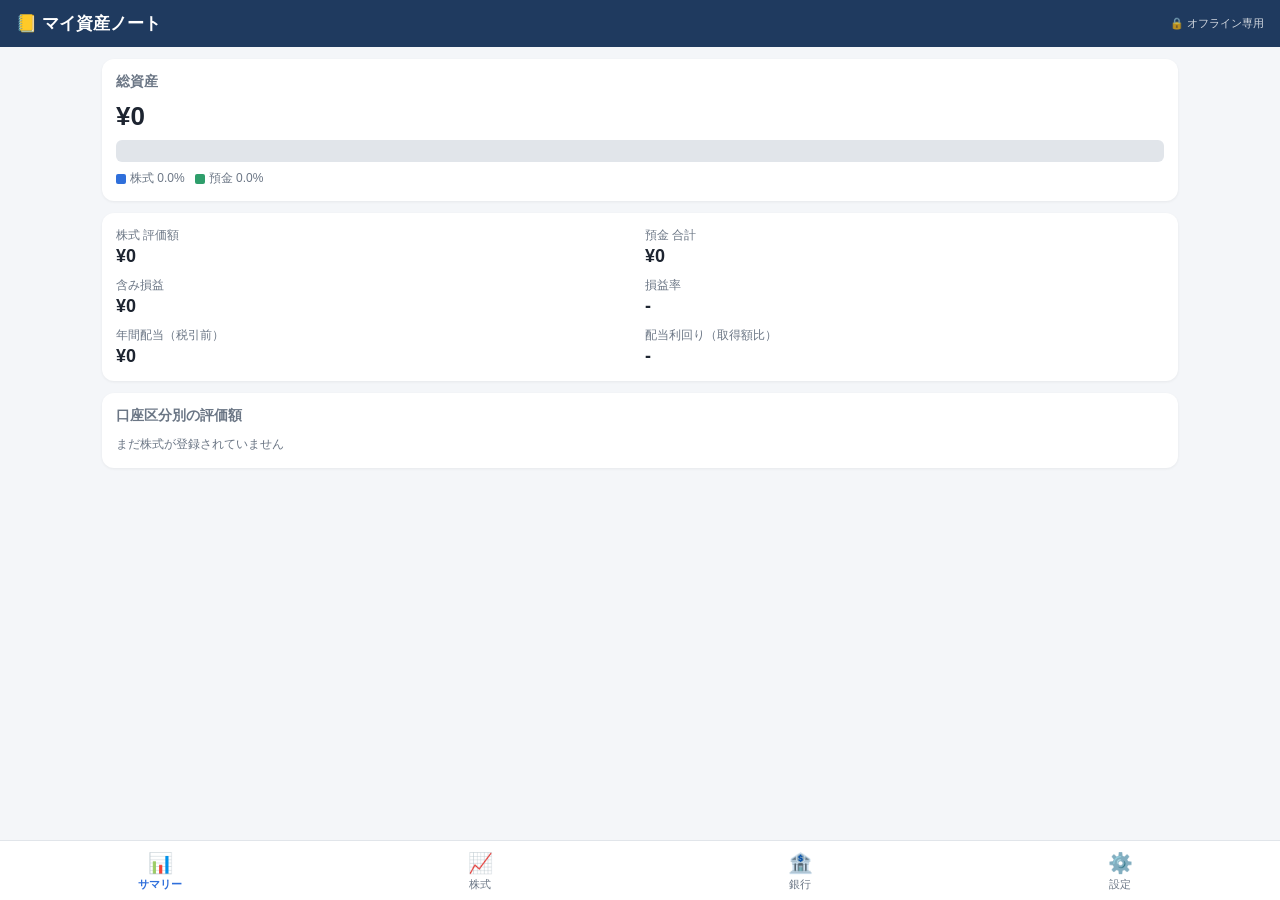
==== asset-manager/index.html @ 44a79bd6 "Add offline stock and bank balance manager (single HTML, no network) Co-Authored-By: Claude Opus 5.5" ====
<!DOCTYPE html>
<html lang="ja">
<head>
<meta charset="UTF-8">
<meta name="viewport" content="width=device-width, initial-scale=1, viewport-fit=cover">
<!-- 外部通信を完全に禁止（画像・スクリプト・通信すべて外部不可） -->
<meta http-equiv="Content-Security-Policy" content="default-src 'none'; script-src 'unsafe-inline'; style-src 'unsafe-inline'; img-src data: blob:; connect-src 'none'; form-action 'none'; base-uri 'none'">
<meta name="referrer" content="no-referrer">
<meta name="theme-color" content="#1f3a5f">
<meta name="apple-mobile-web-app-capable" content="yes">
<title>マイ資産ノート</title>
<style>
  :root {
    --bg: #f4f6f9; --card: #fff; --text: #1d2430; --sub: #6b7685; --line: #e1e5ea;
    --main: #1f3a5f; --accent: #2f6fdb; --plus: #c62828; --minus: #1565c0;
  }
  @media (prefers-color-scheme: dark) {
    :root { --bg:#12161c; --card:#1b2129; --text:#e6e9ee; --sub:#9aa4b2; --line:#2c343f; --main:#0f1f33; --accent:#5b93f0; --plus:#ef6b6b; --minus:#6aa5f5; }
  }
  * { box-sizing: border-box; }
  body { margin:0; font-family: -apple-system, "Hiragino Sans", "Noto Sans JP", sans-serif; background:var(--bg); color:var(--text); font-size:15px; padding-bottom: calc(70px + env(safe-area-inset-bottom)); }
  header { background:var(--main); color:#fff; padding: calc(12px + env(safe-area-inset-top)) 16px 12px; position:sticky; top:0; z-index:10; display:flex; align-items:center; justify-content:space-between; }
  header h1 { font-size:17px; margin:0; }
  header .lock { font-size:11px; opacity:.8; }
  main { padding: 12px; max-width: 1100px; margin: 0 auto; }
  nav { position:fixed; bottom:0; left:0; right:0; display:flex; background:var(--card); border-top:1px solid var(--line); padding-bottom: env(safe-area-inset-bottom); z-index:10; }
  nav button { flex:1; border:none; background:none; padding:10px 0 8px; color:var(--sub); font-size:11px; }
  nav button .ic { display:block; font-size:20px; margin-bottom:2px; }
  nav button.active { color:var(--accent); font-weight:bold; }
  .card { background:var(--card); border-radius:12px; padding:14px; margin-bottom:12px; box-shadow:0 1px 3px rgba(0,0,0,.06); }
  .card h2 { font-size:14px; margin:0 0 10px; color:var(--sub); font-weight:600; }
  .big { font-size:26px; font-weight:bold; }
  .grid2 { display:grid; grid-template-columns: 1fr 1fr; gap:10px; }
  .kpi .lbl { font-size:12px; color:var(--sub); }
  .kpi .val { font-size:18px; font-weight:bold; margin-top:2px; }
  .plus { color:var(--plus); } .minus { color:var(--minus); }
  .toolbar { display:flex; gap:8px; margin-bottom:10px; flex-wrap:wrap; }
  .toolbar input[type=search] { flex:1; min-width:140px; }
  button.btn { background:var(--accent); color:#fff; border:none; border-radius:8px; padding:10px 14px; font-size:14px; font-weight:600; }
  button.btn.sub { background:var(--card); color:var(--text); border:1px solid var(--line); }
  button.btn.danger { background:#d33; }
  input, select, textarea { font-size:16px; padding:9px 10px; border:1px solid var(--line); border-radius:8px; background:var(--card); color:var(--text); width:100%; font-family:inherit; }
  textarea { min-height:70px; }
  .tablewrap { overflow-x:auto; -webkit-overflow-scrolling:touch; background:var(--card); border-radius:12px; box-shadow:0 1px 3px rgba(0,0,0,.06); }
  table { border-collapse:collapse; width:100%; white-space:nowrap; font-size:13px; }
  th, td { padding:9px 10px; border-bottom:1px solid var(--line); text-align:right; }
  th { background:var(--bg); color:var(--sub); font-weight:600; position:sticky; top:0; cursor:pointer; user-select:none; }
  th.l, td.l { text-align:left; }
  td.sticky, th.sticky { position:sticky; left:0; background:var(--card); z-index:1; }
  th.sticky { background:var(--bg); z-index:2; }
  tr.row:active td { background: rgba(47,111,219,.08); }
  tfoot td { font-weight:bold; background:var(--bg); }
  .memo { max-width:180px; overflow:hidden; text-overflow:ellipsis; color:var(--sub); }
  .empty { text-align:center; color:var(--sub); padding:30px 10px; }
  .bar { display:flex; height:22px; border-radius:6px; overflow:hidden; margin:8px 0; background:var(--line); }
  .bar div { height:100%; }
  .legend { display:flex; flex-wrap:wrap; gap:10px; font-size:12px; color:var(--sub); }
  .legend i { display:inline-block; width:10px; height:10px; border-radius:2px; margin-right:4px; vertical-align:middle; }
  /* モーダル */
  .modal { position:fixed; inset:0; background:rgba(0,0,0,.45); display:none; align-items:flex-end; justify-content:center; z-index:50; }
  .modal.open { display:flex; }
  .sheet { background:var(--card); width:100%; max-width:560px; max-height:92vh; overflow-y:auto; border-radius:16px 16px 0 0; padding:16px 16px calc(16px + env(safe-area-inset-bottom)); }
  .sheet h3 { margin:0 0 12px; font-size:17px; }
  .field { margin-bottom:10px; }
  .field label { display:block; font-size:12px; color:var(--sub); margin-bottom:4px; }
  .row2 { display:grid; grid-template-columns:1fr 1fr; gap:10px; }
  .actions { display:flex; gap:8px; margin-top:14px; }
  .actions .btn { flex:1; }
  .preview { font-size:13px; color:var(--sub); background:var(--bg); border-radius:8px; padding:8px 10px; margin-top:4px; }
  .note { font-size:12px; color:var(--sub); line-height:1.6; }
  .toast { position:fixed; left:50%; bottom:90px; transform:translateX(-50%); background:#333; color:#fff; padding:10px 16px; border-radius:20px; font-size:13px; opacity:0; transition:opacity .3s; pointer-events:none; z-index:60; }
  .toast.show { opacity:.92; }
  .hidden { display:none !important; }
</style>
</head>
<body>
<header>
  <h1>📒 マイ資産ノート</h1>
  <span class="lock">🔒 オフライン専用</span>
</header>

<main>
  <!-- サマリー -->
  <section id="tab-summary">
    <div class="card">
      <h2>総資産</h2>
      <div class="big" id="s-total">¥0</div>
      <div class="bar" id="s-bar"></div>
      <div class="legend" id="s-legend"></div>
    </div>
    <div class="card grid2">
      <div class="kpi"><div class="lbl">株式 評価額</div><div class="val" id="s-stock">-</div></div>
      <div class="kpi"><div class="lbl">預金 合計</div><div class="val" id="s-bank">-</div></div>
      <div class="kpi"><div class="lbl">含み損益</div><div class="val" id="s-pl">-</div></div>
      <div class="kpi"><div class="lbl">損益率</div><div class="val" id="s-plr">-</div></div>
      <div class="kpi"><div class="lbl">年間配当（税引前）</div><div class="val" id="s-div">-</div></div>
      <div class="kpi"><div class="lbl">配当利回り（取得額比）</div><div class="val" id="s-yoc">-</div></div>
    </div>
    <div class="card">
      <h2>口座区分別の評価額</h2>
      <div id="s-byacct"></div>
    </div>
    <p class="note" id="s-updated"></p>
  </section>

  <!-- 株式 -->
  <section id="tab-stocks" class="hidden">
    <div class="toolbar">
      <input type="search" id="stock-q" placeholder="銘柄・コード・メモで検索">
      <button class="btn" data-action="add-stock">＋ 追加</button>
    </div>
    <div class="tablewrap">
      <table>
        <thead><tr id="stock-head"></tr></thead>
        <tbody id="stock-body"></tbody>
        <tfoot id="stock-foot"></tfoot>
      </table>
    </div>
    <p class="note">行をタップすると編集できます。見出しをタップすると並べ替えできます。表は横にスクロールできます。</p>
  </section>

  <!-- 銀行 -->
  <section id="tab-banks" class="hidden">
    <div class="toolbar">
      <input type="search" id="bank-q" placeholder="銀行名・メモで検索">
      <button class="btn" data-action="add-bank">＋ 追加</button>
    </div>
    <div class="tablewrap">
      <table>
        <thead><tr id="bank-head"></tr></thead>
        <tbody id="bank-body"></tbody>
        <tfoot id="bank-foot"></tfoot>
      </table>
    </div>
    <p class="note">行をタップすると編集できます。</p>
  </section>

  <!-- 設定 -->
  <section id="tab-settings" class="hidden">
    <div class="card">
      <h2>バックアップ</h2>
      <p class="note">データはこの端末のブラウザ内にだけ保存されています。ブラウザのデータ削除や機種変更で消えるため、定期的にバックアップファイルを保存してください。</p>
      <div class="toolbar">
        <button class="btn" data-action="export-json">バックアップを保存</button>
        <button class="btn sub" data-action="import-json">バックアップから復元</button>
      </div>
      <input type="file" id="import-file" accept=".json,application/json" class="hidden">
    </div>
    <div class="card">
      <h2>エクセル用に書き出し（CSV）</h2>
      <div class="toolbar">
        <button class="btn sub" data-action="export-csv-stocks">株式をCSV保存</button>
        <button class="btn sub" data-action="export-csv-banks">銀行をCSV保存</button>
      </div>
    </div>
    <div class="card">
      <h2>安全性について</h2>
      <p class="note">
        ・このアプリはHTMLファイル1つで動き、外部サーバーへの通信は一切行いません。<br>
        ・ページ内のセキュリティ設定（CSP）で、外部への通信・外部ファイルの読み込みをブラウザ側で禁止しています。<br>
        ・入力データはこの端末のブラウザ（localStorage）にのみ保存されます。<br>
        ・株価は自動取得しません（通信が必要になるため）。手入力で更新してください。
      </p>
    </div>
    <div class="card">
      <h2>データの全削除</h2>
      <button class="btn danger" data-action="wipe">すべてのデータを削除</button>
    </div>
  </section>
</main>

<nav>
  <button data-tab="summary" class="active"><span class="ic">📊</span>サマリー</button>
  <button data-tab="stocks"><span class="ic">📈</span>株式</button>
  <button data-tab="banks"><span class="ic">🏦</span>銀行</button>
  <button data-tab="settings"><span class="ic">⚙️</span>設定</button>
</nav>

<!-- 株式 入力 -->
<div class="modal" id="stock-modal">
  <div class="sheet">
    <h3 id="stock-title">銘柄を追加</h3>
    <div class="row2">
      <div class="field"><label>証券コード</label><input id="f-code" inputmode="text" placeholder="7203"></div>
      <div class="field"><label>口座区分</label>
        <select id="f-acct">
          <option>特定</option><option>一般</option><option>NISA成長</option><option>NISAつみたて</option><option>旧NISA</option><option>iDeCo</option><option>その他</option>
        </select>
      </div>
    </div>
    <div class="field"><label>銘柄名 *</label><input id="f-name" placeholder="例：トヨタ自動車"></div>
    <div class="row2">
      <div class="field"><label>保有数（株）</label><input id="f-shares" type="number" inputmode="decimal" step="any" min="0"></div>
      <div class="field"><label>取得単価（円）</label><input id="f-cost" type="number" inputmode="decimal" step="any" min="0"></div>
    </div>
    <div class="row2">
      <div class="field"><label>現在の株価（円）</label><input id="f-price" type="number" inputmode="decimal" step="any" min="0"></div>
      <div class="field"><label>1株あたり年間配当（円）</label><input id="f-dps" type="number" inputmode="decimal" step="any" min="0"></div>
    </div>
    <div class="row2">
      <div class="field"><label>証券会社</label><input id="f-broker" placeholder="例：〇〇証券"></div>
      <div class="field"><label>配当月</label><input id="f-divmonth" placeholder="例：3月・9月"></div>
    </div>
    <div class="field"><label>メモ</label><textarea id="f-memo" placeholder="購入理由、優待内容など"></textarea></div>
    <div class="preview" id="stock-preview"></div>
    <div class="actions">
      <button class="btn danger hidden" id="stock-del">削除</button>
      <button class="btn sub" data-action="close-modal">キャンセル</button>
      <button class="btn" id="stock-save">保存</button>
    </div>
  </div>
</div>

<!-- 銀行 入力 -->
<div class="modal" id="bank-modal">
  <div class="sheet">
    <h3 id="bank-title">口座を追加</h3>
    <div class="field"><label>銀行名 *</label><input id="b-name" placeholder="例：〇〇銀行"></div>
    <div class="row2">
      <div class="field"><label>支店名</label><input id="b-branch"></div>
      <div class="field"><label>種別</label>
        <select id="b-type"><option>普通</option><option>定期</option><option>当座</option><option>貯蓄</option><option>外貨</option><option>その他</option></select>
      </div>
    </div>
    <div class="row2">
      <div class="field"><label>残高（円）</label><input id="b-balance" type="number" inputmode="decimal" step="any"></div>
      <div class="field"><label>確認日</label><input id="b-date" type="date"></div>
    </div>
    <div class="field"><label>用途</label><input id="b-purpose" placeholder="例：生活費、給与受取"></div>
    <div class="field"><label>メモ</label><textarea id="b-memo"></textarea></div>
    <p class="note">※口座番号・暗証番号など、万一の際に悪用される情報の入力は避けることをおすすめします。</p>
    <div class="actions">
      <button class="btn danger hidden" id="bank-del">削除</button>
      <button class="btn sub" data-action="close-modal">キャンセル</button>
      <button class="btn" id="bank-save">保存</button>
    </div>
  </div>
</div>

<div class="toast" id="toast"></div>

<script>
(() => {
  'use strict';
  const KEY = 'my-asset-note-v1';
  const $ = (id) => document.getElementById(id);
  const esc = (s) => String(s ?? '').replace(/[&<>"']/g, c => ({'&':'&amp;','<':'&lt;','>':'&gt;','"':'&quot;',"'":'&#39;'}[c]));
  const num = (v) => { const n = parseFloat(v); return isFinite(n) ? n : 0; };
  const yen = (n) => '¥' + Math.round(n).toLocaleString('ja-JP');
  const signed = (n) => (n > 0 ? '+' : n < 0 ? '−' : '') + '¥' + Math.abs(Math.round(n)).toLocaleString('ja-JP');
  const pct = (n) => isFinite(n) ? (n > 0 ? '+' : '') + n.toFixed(2) + '%' : '-';
  const pctPlain = (n) => isFinite(n) ? n.toFixed(2) + '%' : '-';
  const cls = (n) => n > 0 ? 'plus' : n < 0 ? 'minus' : '';
  const uid = () => Date.now().toString(36) + Math.random().toString(36).slice(2, 8);
  const today = () => new Date().toISOString().slice(0, 10);

  // ---------- データ ----------
  let db = { stocks: [], banks: [], updatedAt: null };
  function load() {
    try { const raw = localStorage.getItem(KEY); if (raw) db = Object.assign({ stocks: [], banks: [] }, JSON.parse(raw)); }
    catch (e) { alert('データの読み込みに失敗しました'); }
  }
  function save() {
    db.updatedAt = new Date().toISOString();
    try { localStorage.setItem(KEY, JSON.stringify(db)); }
    catch (e) { alert('保存に失敗しました（ブラウザの保存領域を確認してください）'); }
    renderAll();
  }

  const calcStock = (s) => {
    const shares = num(s.shares), cost = num(s.cost), price = num(s.price), dps = num(s.dps);
    const costTotal = shares * cost, value = shares * (price || cost);
    const pl = price ? value - costTotal : 0;
    return { costTotal, value, pl, plr: costTotal && price ? pl / costTotal * 100 : NaN,
             divTotal: shares * dps, yieldNow: price ? dps / price * 100 : NaN, yoc: cost ? dps / cost * 100 : NaN };
  };

  // ---------- トースト ----------
  let tt;
  function toast(msg) { const t = $('toast'); t.textContent = msg; t.classList.add('show'); clearTimeout(tt); tt = setTimeout(() => t.classList.remove('show'), 1800); }

  // ---------- タブ ----------
  document.querySelectorAll('nav button').forEach(b => b.addEventListener('click', () => {
    document.querySelectorAll('nav button').forEach(x => x.classList.toggle('active', x === b));
    ['summary', 'stocks', 'banks', 'settings'].forEach(t => $('tab-' + t).classList.toggle('hidden', t !== b.dataset.tab));
    window.scrollTo(0, 0);
  }));

  // ---------- 株式テーブル ----------
  const stockCols = [
    { k: 'name', label: '銘柄', l: true, sticky: true, get: s => s.name, show: s => `${esc(s.name)}${s.code ? `<br><small style="color:var(--sub)">${esc(s.code)}</small>` : ''}` },
    { k: 'acct', label: '口座', l: true, get: s => s.acct || '', show: s => esc(s.acct || '') },
    { k: 'shares', label: '保有数', get: s => num(s.shares), show: s => num(s.shares).toLocaleString('ja-JP') },
    { k: 'cost', label: '取得単価', get: s => num(s.cost), show: s => s.cost !== '' && s.cost != null ? num(s.cost).toLocaleString('ja-JP') : '-' },
    { k: 'price', label: '株価', get: s => num(s.price), show: s => s.price ? num(s.price).toLocaleString('ja-JP') : '-' },
    { k: 'value', label: '評価額', get: s => calcStock(s).value, show: s => yen(calcStock(s).value) },
    { k: 'pl', label: '損益', get: s => calcStock(s).pl, show: s => { const c = calcStock(s); return `<span class="${cls(c.pl)}">${signed(c.pl)}</span>`; } },
    { k: 'plr', label: '損益率', get: s => calcStock(s).plr, show: s => { const c = calcStock(s); return `<span class="${cls(c.pl)}">${pct(c.plr)}</span>`; } },
    { k: 'dps', label: '1株配当', get: s => num(s.dps), show: s => s.dps ? num(s.dps).toLocaleString('ja-JP') : '-' },
    { k: 'div', label: '年間配当', get: s => calcStock(s).divTotal, show: s => yen(calcStock(s).divTotal) },
    { k: 'yield', label: '利回り', get: s => calcStock(s).yieldNow, show: s => pctPlain(calcStock(s).yieldNow) },
    { k: 'divmonth', label: '配当月', l: true, get: s => s.divmonth || '', show: s => esc(s.divmonth || '') },
    { k: 'broker', label: '証券会社', l: true, get: s => s.broker || '', show: s => esc(s.broker || '') },
    { k: 'memo', label: 'メモ', l: true, get: s => s.memo || '', show: s => `<div class="memo">${esc(s.memo || '')}</div>` },
  ];
  const bankCols = [
    { k: 'name', label: '銀行', l: true, sticky: true, get: b => b.name, show: b => `${esc(b.name)}${b.branch ? `<br><small style="color:var(--sub)">${esc(b.branch)}</small>` : ''}` },
    { k: 'type', label: '種別', l: true, get: b => b.type || '', show: b => esc(b.type || '') },
    { k: 'balance', label: '残高', get: b => num(b.balance), show: b => yen(num(b.balance)) },
    { k: 'date', label: '確認日', l: true, get: b => b.date || '', show: b => esc(b.date || '') },
    { k: 'purpose', label: '用途', l: true, get: b => b.purpose || '', show: b => esc(b.purpose || '') },
    { k: 'memo', label: 'メモ', l: true, get: b => b.memo || '', show: b => `<div class="memo">${esc(b.memo || '')}</div>` },
  ];
  const sortState = { stocks: { k: 'value', dir: -1 }, banks: { k: 'balance', dir: -1 } };

  function sortRows(rows, cols, st) {
    const col = cols.find(c => c.k === st.k); if (!col) return rows;
    return rows.slice().sort((a, b) => {
      let x = col.get(a), y = col.get(b);
      if (typeof x === 'number' && isNaN(x)) x = -Infinity;
      if (typeof y === 'number' && isNaN(y)) y = -Infinity;
      return (typeof x === 'string' ? x.localeCompare(y, 'ja') : x - y) * st.dir;
    });
  }
  function renderHead(elId, cols, st, kind) {
    $(elId).innerHTML = cols.map(c =>
      `<th class="${c.l ? 'l' : ''} ${c.sticky ? 'sticky' : ''}" data-sort="${kind}:${c.k}">${c.label}${st.k === c.k ? (st.dir > 0 ? ' ▲' : ' ▼') : ''}</th>`).join('');
  }
  document.addEventListener('click', (e) => {
    const th = e.target.closest('th[data-sort]'); if (!th) return;
    const [kind, k] = th.dataset.sort.split(':'); const st = sortState[kind];
    if (st.k === k) st.dir *= -1; else { st.k = k; st.dir = -1; }
    kind === 'stocks' ? renderStocks() : renderBanks();
  });

  function renderStocks() {
    const q = $('stock-q').value.trim().toLowerCase();
    const rows = sortRows(db.stocks.filter(s => !q || [s.name, s.code, s.memo, s.broker, s.acct].join(' ').toLowerCase().includes(q)), stockCols, sortState.stocks);
    renderHead('stock-head', stockCols, sortState.stocks, 'stocks');
    $('stock-body').innerHTML = rows.length ? rows.map(s =>
      `<tr class="row" data-id="${esc(s.id)}" data-kind="stock">${stockCols.map(c => `<td class="${c.l ? 'l' : ''} ${c.sticky ? 'sticky' : ''}">${c.show(s)}</td>`).join('')}</tr>`).join('')
      : `<tr><td colspan="${stockCols.length}" class="empty">${db.stocks.length ? '該当する銘柄がありません' : '「＋ 追加」から銘柄を登録しましょう'}</td></tr>`;
    if (rows.length) {
      const t = rows.reduce((a, s) => { const c = calcStock(s); a.v += c.value; a.c += c.costTotal; a.pl += c.pl; a.d += c.divTotal; return a; }, { v: 0, c: 0, pl: 0, d: 0 });
      $('stock-foot').innerHTML = `<tr>${stockCols.map(c => {
        const m = { name: '合計', value: yen(t.v), pl: `<span class="${cls(t.pl)}">${signed(t.pl)}</span>`, plr: `<span class="${cls(t.pl)}">${pct(t.c ? t.pl / t.c * 100 : NaN)}</span>`, div: yen(t.d) };
        return `<td class="${c.l ? 'l' : ''} ${c.sticky ? 'sticky' : ''}">${m[c.k] || ''}</td>`; }).join('')}</tr>`;
    } else $('stock-foot').innerHTML = '';
  }
  function renderBanks() {
    const q = $('bank-q').value.trim().toLowerCase();
    const rows = sortRows(db.banks.filter(b => !q || [b.name, b.branch, b.memo, b.purpose, b.type].join(' ').toLowerCase().includes(q)), bankCols, sortState.banks);
    renderHead('bank-head', bankCols, sortState.banks, 'banks');
    $('bank-body').innerHTML = rows.length ? rows.map(b =>
      `<tr class="row" data-id="${esc(b.id)}" data-kind="bank">${bankCols.map(c => `<td class="${c.l ? 'l' : ''} ${c.sticky ? 'sticky' : ''}">${c.show(b)}</td>`).join('')}</tr>`).join('')
      : `<tr><td colspan="${bankCols.length}" class="empty">${db.banks.length ? '該当する口座がありません' : '「＋ 追加」から口座を登録しましょう'}</td></tr>`;
    $('bank-foot').innerHTML = rows.length ? `<tr>${bankCols.map(c => `<td class="${c.l ? 'l' : ''} ${c.sticky ? 'sticky' : ''}">${c.k === 'name' ? '合計' : c.k === 'balance' ? yen(rows.reduce((a, b) => a + num(b.balance), 0)) : ''}</td>`).join('')}</tr>` : '';
  }

  function renderSummary() {
    let sv = 0, sc = 0, pl = 0, dv = 0; const byAcct = {};
    db.stocks.forEach(s => { const c = calcStock(s); sv += c.value; sc += c.costTotal; pl += c.pl; dv += c.divTotal; const a = s.acct || 'その他'; byAcct[a] = (byAcct[a] || 0) + c.value; });
    const bv = db.banks.reduce((a, b) => a + num(b.balance), 0);
    const total = sv + bv;
    $('s-total').textContent = yen(total);
    $('s-stock').textContent = yen(sv);
    $('s-bank').textContent = yen(bv);
    $('s-pl').innerHTML = `<span class="${cls(pl)}">${signed(pl)}</span>`;
    $('s-plr').innerHTML = `<span class="${cls(pl)}">${pct(sc ? pl / sc * 100 : NaN)}</span>`;
    $('s-div').textContent = yen(dv);
    $('s-yoc').textContent = pctPlain(sc ? dv / sc * 100 : NaN);
    const parts = [['株式', sv, '#2f6fdb'], ['預金', bv, '#2e9e6b']];
    $('s-bar').innerHTML = total > 0 ? parts.map(p => `<div style="width:${p[1] / total * 100}%;background:${p[2]}"></div>`).join('') : '';
    $('s-legend').innerHTML = parts.map(p => `<span><i style="background:${p[2]}"></i>${p[0]} ${total > 0 ? (p[1] / total * 100).toFixed(1) : '0.0'}%</span>`).join('');
    const ent = Object.entries(byAcct).sort((a, b) => b[1] - a[1]);
    $('s-byacct').innerHTML = ent.length ? ent.map(([k, v]) =>
      `<div style="display:flex;justify-content:space-between;padding:6px 0;border-bottom:1px solid var(--line)"><span>${esc(k)}</span><span>${yen(v)} <small style="color:var(--sub)">${sv ? (v / sv * 100).toFixed(1) : 0}%</small></span></div>`).join('')
      : '<div class="note">まだ株式が登録されていません</div>';
    $('s-updated').textContent = db.updatedAt ? '最終更新：' + new Date(db.updatedAt).toLocaleString('ja-JP') : '';
  }
  function renderAll() { renderSummary(); renderStocks(); renderBanks(); }
  $('stock-q').addEventListener('input', renderStocks);
  $('bank-q').addEventListener('input', renderBanks);

  // ---------- モーダル ----------
  let editing = null;
  const openModal = (id) => { $(id).classList.add('open'); document.body.style.overflow = 'hidden'; };
  const closeModals = () => { document.querySelectorAll('.modal').forEach(m => m.classList.remove('open')); document.body.style.overflow = ''; editing = null; };
  document.querySelectorAll('.modal').forEach(m => m.addEventListener('click', e => { if (e.target === m) closeModals(); }));

  const stockFields = { code: 'f-code', acct: 'f-acct', name: 'f-name', shares: 'f-shares', cost: 'f-cost', price: 'f-price', dps: 'f-dps', broker: 'f-broker', divmonth: 'f-divmonth', memo: 'f-memo' };
  const bankFields = { name: 'b-name', branch: 'b-branch', type: 'b-type', balance: 'b-balance', date: 'b-date', purpose: 'b-purpose', memo: 'b-memo' };

  function stockPreview() {
    const s = {}; for (const k in stockFields) s[k] = $(stockFields[k]).value;
    const c = calcStock(s);
    $('stock-preview').innerHTML = `評価額 ${yen(c.value)} ／ 損益 <span class="${cls(c.pl)}">${signed(c.pl)}（${pct(c.plr)}）</span><br>年間配当 ${yen(c.divTotal)} ／ 利回り ${pctPlain(c.yieldNow)}`;
  }
  ['f-shares', 'f-cost', 'f-price', 'f-dps'].forEach(id => $(id).addEventListener('input', stockPreview));

  function openStock(item) {
    editing = item ? item.id : null;
    $('stock-title').textContent = item ? '銘柄を編集' : '銘柄を追加';
    for (const k in stockFields) $(stockFields[k]).value = item ? (item[k] ?? '') : (k === 'acct' ? '特定' : '');
    $('stock-del').classList.toggle('hidden', !item);
    stockPreview(); openModal('stock-modal');
  }
  function openBank(item) {
    editing = item ? item.id : null;
    $('bank-title').textContent = item ? '口座を編集' : '口座を追加';
    for (const k in bankFields) $(bankFields[k]).value = item ? (item[k] ?? '') : (k === 'type' ? '普通' : k === 'date' ? today() : '');
    $('bank-del').classList.toggle('hidden', !item);
    openModal('bank-modal');
  }
  function upsert(list, fields, nameId) {
    const o = {}; for (const k in fields) o[k] = $(fields[k]).value.trim();
    if (!o.name) { alert('名前を入力してください'); $(nameId).focus(); return false; }
    if (editing) { const i = list.findIndex(x => x.id === editing); if (i >= 0) list[i] = Object.assign(list[i], o); }
    else list.push(Object.assign({ id: uid() }, o));
    return true;
  }
  $('stock-save').addEventListener('click', () => { if (upsert(db.stocks, stockFields, 'f-name')) { closeModals(); save(); toast('保存しました'); } });
  $('bank-save').addEventListener('click', () => { if (upsert(db.banks, bankFields, 'b-name')) { closeModals(); save(); toast('保存しました'); } });
  $('stock-del').addEventListener('click', () => { if (confirm('この銘柄を削除しますか？')) { db.stocks = db.stocks.filter(x => x.id !== editing); closeModals(); save(); toast('削除しました'); } });
  $('bank-del').addEventListener('click', () => { if (confirm('この口座を削除しますか？')) { db.banks = db.banks.filter(x => x.id !== editing); closeModals(); save(); toast('削除しました'); } });

  document.addEventListener('click', (e) => {
    const tr = e.target.closest('tr.row');
    if (tr) { const list = tr.dataset.kind === 'stock' ? db.stocks : db.banks; const it = list.find(x => x.id === tr.dataset.id); if (it) (tr.dataset.kind === 'stock' ? openStock : openBank)(it); return; }
    const a = e.target.closest('[data-action]'); if (!a) return;
    ({ 'add-stock': () => openStock(null), 'add-bank': () => openBank(null), 'close-modal': closeModals,
       'export-json': exportJson, 'import-json': () => $('import-file').click(),
       'export-csv-stocks': () => exportCsv('stocks'), 'export-csv-banks': () => exportCsv('banks'), 'wipe': wipe })[a.dataset.action]?.();
  });

  // ---------- 書き出し・読み込み（すべて端末内で完結） ----------
  function download(name, text, type) {
    const blob = new Blob([text], { type });
    const url = URL.createObjectURL(blob);
    const a = document.createElement('a'); a.href = url; a.download = name; document.body.appendChild(a); a.click(); a.remove();
    setTimeout(() => URL.revokeObjectURL(url), 1000);
  }
  const stamp = () => new Date().toISOString().slice(0, 16).replace(/[-:T]/g, '');
  function exportJson() { download(`asset-backup-${stamp()}.json`, JSON.stringify(db, null, 2), 'application/json'); toast('バックアップを書き出しました'); }
  function exportCsv(kind) {
    const csvCell = (v) => { const s = String(v ?? ''); return /[",\n]/.test(s) ? '"' + s.replace(/"/g, '""') + '"' : s; };
    let rows;
    if (kind === 'stocks') {
      rows = [['証券コード', '銘柄名', '口座区分', '保有数', '取得単価', '株価', '評価額', '損益', '損益率(%)', '1株配当', '年間配当', '利回り(%)', '配当月', '証券会社', 'メモ']];
      db.stocks.forEach(s => { const c = calcStock(s); rows.push([s.code, s.name, s.acct, s.shares, s.cost, s.price, Math.round(c.value), Math.round(c.pl), isFinite(c.plr) ? c.plr.toFixed(2) : '', s.dps, Math.round(c.divTotal), isFinite(c.yieldNow) ? c.yieldNow.toFixed(2) : '', s.divmonth, s.broker, s.memo]); });
    } else {
      rows = [['銀行名', '支店名', '種別', '残高', '確認日', '用途', 'メモ']];
      db.banks.forEach(b => rows.push([b.name, b.branch, b.type, b.balance, b.date, b.purpose, b.memo]));
    }
    // 先頭のBOMでエクセルの文字化けを防止
    download(`${kind === 'stocks' ? '株式' : '銀行'}-${stamp()}.csv`, '﻿' + rows.map(r => r.map(csvCell).join(',')).join('\r\n'), 'text/csv');
    toast('CSVを書き出しました');
  }
  $('import-file').addEventListener('change', (e) => {
    const f = e.target.files[0]; if (!f) return;
    const r = new FileReader();
    r.onload = () => {
      try {
        const d = JSON.parse(r.result);
        if (!Array.isArray(d.stocks) || !Array.isArray(d.banks)) throw new Error('形式が違います');
        if (!confirm(`株式 ${d.stocks.length}件・銀行 ${d.banks.length}件で、現在のデータを置き換えます。よろしいですか？`)) return;
        d.stocks.forEach(x => x.id = x.id || uid()); d.banks.forEach(x => x.id = x.id || uid());
        db = d; save(); toast('復元しました');
      } catch (err) { alert('読み込めませんでした：' + err.message); }
    };
    r.readAsText(f); e.target.value = '';
  });
  function wipe() {
    if (!confirm('すべてのデータを削除します。元に戻せません。よろしいですか？')) return;
    if (!confirm('本当に削除しますか？（バックアップは保存済みですか？）')) return;
    db = { stocks: [], banks: [], updatedAt: null }; localStorage.removeItem(KEY); renderAll(); toast('削除しました');
  }

  load(); renderAll();
})();
</script>
</body>
</html>
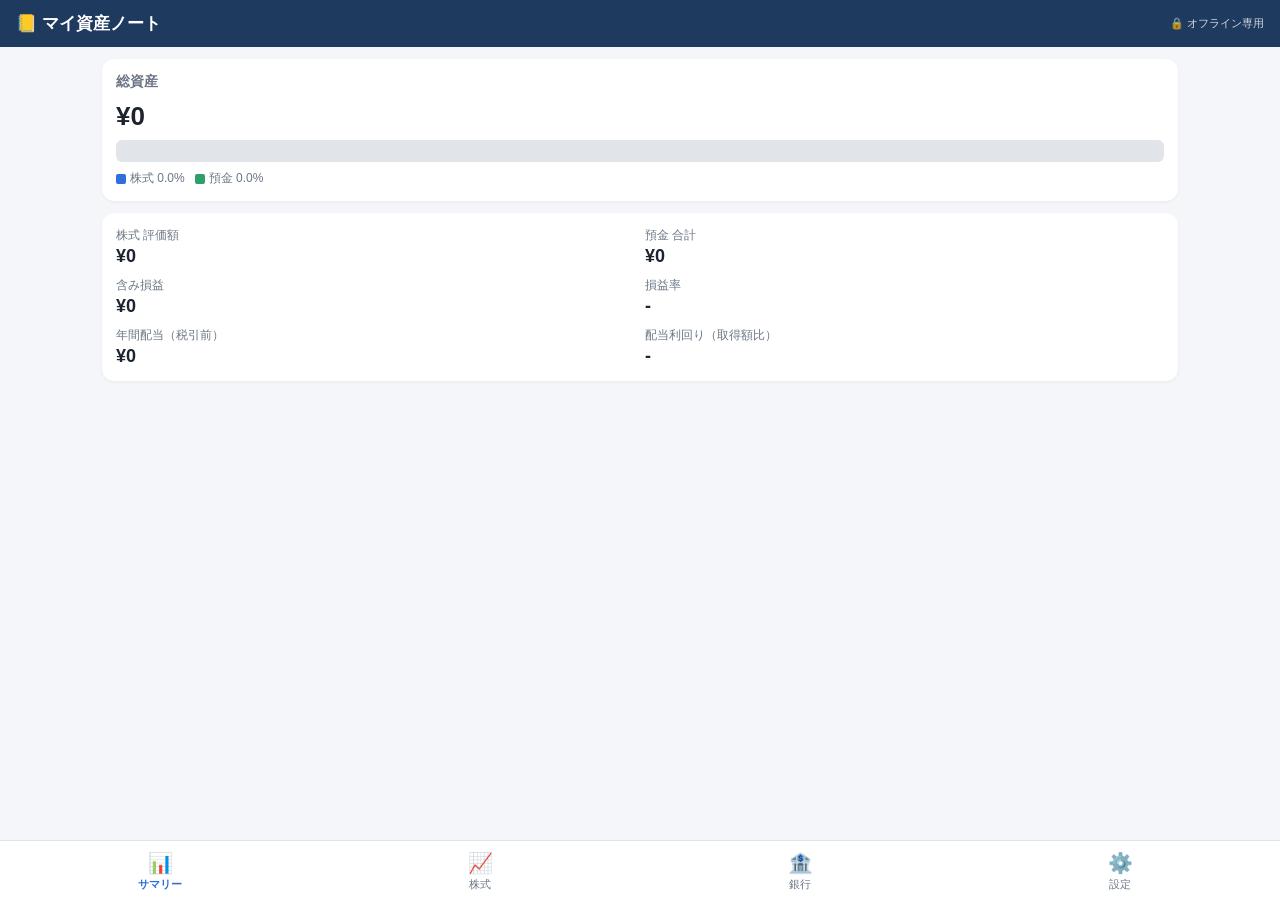
==== commit d0c518e4: "Remove securities code, account type and broker fields from stocks Co-Authored-By: Claude Opus 5.5 <" ====
--- a/asset-manager/index.html
+++ b/asset-manager/index.html
@@ -96,17 +96,13 @@
       <div class="kpi"><div class="lbl">年間配当（税引前）</div><div class="val" id="s-div">-</div></div>
       <div class="kpi"><div class="lbl">配当利回り（取得額比）</div><div class="val" id="s-yoc">-</div></div>
     </div>
-    <div class="card">
-      <h2>口座区分別の評価額</h2>
-      <div id="s-byacct"></div>
-    </div>
     <p class="note" id="s-updated"></p>
   </section>
 
   <!-- 株式 -->
   <section id="tab-stocks" class="hidden">
     <div class="toolbar">
-      <input type="search" id="stock-q" placeholder="銘柄・コード・メモで検索">
+      <input type="search" id="stock-q" placeholder="銘柄・メモで検索">
       <button class="btn" data-action="add-stock">＋ 追加</button>
     </div>
     <div class="tablewrap">
@@ -180,14 +176,6 @@
 <div class="modal" id="stock-modal">
   <div class="sheet">
     <h3 id="stock-title">銘柄を追加</h3>
-    <div class="row2">
-      <div class="field"><label>証券コード</label><input id="f-code" inputmode="text" placeholder="7203"></div>
-      <div class="field"><label>口座区分</label>
-        <select id="f-acct">
-          <option>特定</option><option>一般</option><option>NISA成長</option><option>NISAつみたて</option><option>旧NISA</option><option>iDeCo</option><option>その他</option>
-        </select>
-      </div>
-    </div>
     <div class="field"><label>銘柄名 *</label><input id="f-name" placeholder="例：トヨタ自動車"></div>
     <div class="row2">
       <div class="field"><label>保有数（株）</label><input id="f-shares" type="number" inputmode="decimal" step="any" min="0"></div>
@@ -197,10 +185,7 @@
       <div class="field"><label>現在の株価（円）</label><input id="f-price" type="number" inputmode="decimal" step="any" min="0"></div>
       <div class="field"><label>1株あたり年間配当（円）</label><input id="f-dps" type="number" inputmode="decimal" step="any" min="0"></div>
     </div>
-    <div class="row2">
-      <div class="field"><label>証券会社</label><input id="f-broker" placeholder="例：〇〇証券"></div>
-      <div class="field"><label>配当月</label><input id="f-divmonth" placeholder="例：3月・9月"></div>
-    </div>
+    <div class="field"><label>配当月</label><input id="f-divmonth" placeholder="例：3月・9月"></div>
     <div class="field"><label>メモ</label><textarea id="f-memo" placeholder="購入理由、優待内容など"></textarea></div>
     <div class="preview" id="stock-preview"></div>
     <div class="actions">
@@ -288,8 +273,7 @@
 
   // ---------- 株式テーブル ----------
   const stockCols = [
-    { k: 'name', label: '銘柄', l: true, sticky: true, get: s => s.name, show: s => `${esc(s.name)}${s.code ? `<br><small style="color:var(--sub)">${esc(s.code)}</small>` : ''}` },
-    { k: 'acct', label: '口座', l: true, get: s => s.acct || '', show: s => esc(s.acct || '') },
+    { k: 'name', label: '銘柄', l: true, sticky: true, get: s => s.name, show: s => esc(s.name) },
     { k: 'shares', label: '保有数', get: s => num(s.shares), show: s => num(s.shares).toLocaleString('ja-JP') },
     { k: 'cost', label: '取得単価', get: s => num(s.cost), show: s => s.cost !== '' && s.cost != null ? num(s.cost).toLocaleString('ja-JP') : '-' },
     { k: 'price', label: '株価', get: s => num(s.price), show: s => s.price ? num(s.price).toLocaleString('ja-JP') : '-' },
@@ -300,7 +284,6 @@
     { k: 'div', label: '年間配当', get: s => calcStock(s).divTotal, show: s => yen(calcStock(s).divTotal) },
     { k: 'yield', label: '利回り', get: s => calcStock(s).yieldNow, show: s => pctPlain(calcStock(s).yieldNow) },
     { k: 'divmonth', label: '配当月', l: true, get: s => s.divmonth || '', show: s => esc(s.divmonth || '') },
-    { k: 'broker', label: '証券会社', l: true, get: s => s.broker || '', show: s => esc(s.broker || '') },
     { k: 'memo', label: 'メモ', l: true, get: s => s.memo || '', show: s => `<div class="memo">${esc(s.memo || '')}</div>` },
   ];
   const bankCols = [
@@ -335,7 +318,7 @@
 
   function renderStocks() {
     const q = $('stock-q').value.trim().toLowerCase();
-    const rows = sortRows(db.stocks.filter(s => !q || [s.name, s.code, s.memo, s.broker, s.acct].join(' ').toLowerCase().includes(q)), stockCols, sortState.stocks);
+    const rows = sortRows(db.stocks.filter(s => !q || [s.name, s.memo, s.divmonth].join(' ').toLowerCase().includes(q)), stockCols, sortState.stocks);
     renderHead('stock-head', stockCols, sortState.stocks, 'stocks');
     $('stock-body').innerHTML = rows.length ? rows.map(s =>
       `<tr class="row" data-id="${esc(s.id)}" data-kind="stock">${stockCols.map(c => `<td class="${c.l ? 'l' : ''} ${c.sticky ? 'sticky' : ''}">${c.show(s)}</td>`).join('')}</tr>`).join('')
@@ -358,8 +341,8 @@
   }
 
   function renderSummary() {
-    let sv = 0, sc = 0, pl = 0, dv = 0; const byAcct = {};
-    db.stocks.forEach(s => { const c = calcStock(s); sv += c.value; sc += c.costTotal; pl += c.pl; dv += c.divTotal; const a = s.acct || 'その他'; byAcct[a] = (byAcct[a] || 0) + c.value; });
+    let sv = 0, sc = 0, pl = 0, dv = 0;
+    db.stocks.forEach(s => { const c = calcStock(s); sv += c.value; sc += c.costTotal; pl += c.pl; dv += c.divTotal; });
     const bv = db.banks.reduce((a, b) => a + num(b.balance), 0);
     const total = sv + bv;
     $('s-total').textContent = yen(total);
@@ -372,10 +355,6 @@
     const parts = [['株式', sv, '#2f6fdb'], ['預金', bv, '#2e9e6b']];
     $('s-bar').innerHTML = total > 0 ? parts.map(p => `<div style="width:${p[1] / total * 100}%;background:${p[2]}"></div>`).join('') : '';
     $('s-legend').innerHTML = parts.map(p => `<span><i style="background:${p[2]}"></i>${p[0]} ${total > 0 ? (p[1] / total * 100).toFixed(1) : '0.0'}%</span>`).join('');
-    const ent = Object.entries(byAcct).sort((a, b) => b[1] - a[1]);
-    $('s-byacct').innerHTML = ent.length ? ent.map(([k, v]) =>
-      `<div style="display:flex;justify-content:space-between;padding:6px 0;border-bottom:1px solid var(--line)"><span>${esc(k)}</span><span>${yen(v)} <small style="color:var(--sub)">${sv ? (v / sv * 100).toFixed(1) : 0}%</small></span></div>`).join('')
-      : '<div class="note">まだ株式が登録されていません</div>';
     $('s-updated').textContent = db.updatedAt ? '最終更新：' + new Date(db.updatedAt).toLocaleString('ja-JP') : '';
   }
   function renderAll() { renderSummary(); renderStocks(); renderBanks(); }
@@ -388,7 +367,7 @@
   const closeModals = () => { document.querySelectorAll('.modal').forEach(m => m.classList.remove('open')); document.body.style.overflow = ''; editing = null; };
   document.querySelectorAll('.modal').forEach(m => m.addEventListener('click', e => { if (e.target === m) closeModals(); }));
 
-  const stockFields = { code: 'f-code', acct: 'f-acct', name: 'f-name', shares: 'f-shares', cost: 'f-cost', price: 'f-price', dps: 'f-dps', broker: 'f-broker', divmonth: 'f-divmonth', memo: 'f-memo' };
+  const stockFields = { name: 'f-name', shares: 'f-shares', cost: 'f-cost', price: 'f-price', dps: 'f-dps', divmonth: 'f-divmonth', memo: 'f-memo' };
   const bankFields = { name: 'b-name', branch: 'b-branch', type: 'b-type', balance: 'b-balance', date: 'b-date', purpose: 'b-purpose', memo: 'b-memo' };
 
   function stockPreview() {
@@ -401,7 +380,7 @@
   function openStock(item) {
     editing = item ? item.id : null;
     $('stock-title').textContent = item ? '銘柄を編集' : '銘柄を追加';
-    for (const k in stockFields) $(stockFields[k]).value = item ? (item[k] ?? '') : (k === 'acct' ? '特定' : '');
+    for (const k in stockFields) $(stockFields[k]).value = item ? (item[k] ?? '') : '';
     $('stock-del').classList.toggle('hidden', !item);
     stockPreview(); openModal('stock-modal');
   }
@@ -446,8 +425,8 @@
     const csvCell = (v) => { const s = String(v ?? ''); return /[",\n]/.test(s) ? '"' + s.replace(/"/g, '""') + '"' : s; };
     let rows;
     if (kind === 'stocks') {
-      rows = [['証券コード', '銘柄名', '口座区分', '保有数', '取得単価', '株価', '評価額', '損益', '損益率(%)', '1株配当', '年間配当', '利回り(%)', '配当月', '証券会社', 'メモ']];
-      db.stocks.forEach(s => { const c = calcStock(s); rows.push([s.code, s.name, s.acct, s.shares, s.cost, s.price, Math.round(c.value), Math.round(c.pl), isFinite(c.plr) ? c.plr.toFixed(2) : '', s.dps, Math.round(c.divTotal), isFinite(c.yieldNow) ? c.yieldNow.toFixed(2) : '', s.divmonth, s.broker, s.memo]); });
+      rows = [['銘柄名', '保有数', '取得単価', '株価', '評価額', '損益', '損益率(%)', '1株配当', '年間配当', '利回り(%)', '配当月', 'メモ']];
+      db.stocks.forEach(s => { const c = calcStock(s); rows.push([s.name, s.shares, s.cost, s.price, Math.round(c.value), Math.round(c.pl), isFinite(c.plr) ? c.plr.toFixed(2) : '', s.dps, Math.round(c.divTotal), isFinite(c.yieldNow) ? c.yieldNow.toFixed(2) : '', s.divmonth, s.memo]); });
     } else {
       rows = [['銀行名', '支店名', '種別', '残高', '確認日', '用途', 'メモ']];
       db.banks.forEach(b => rows.push([b.name, b.branch, b.type, b.balance, b.date, b.purpose, b.memo]));
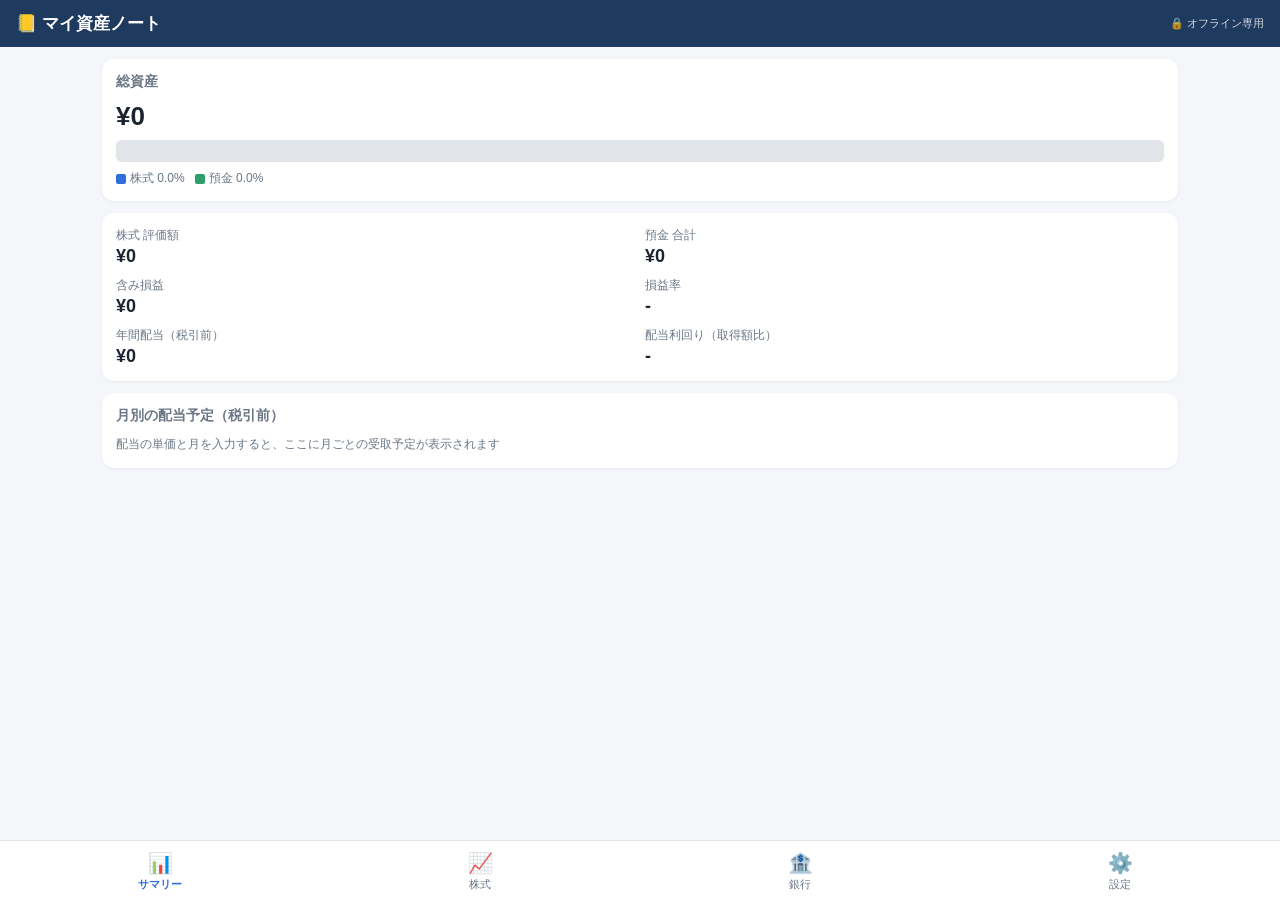
==== commit e0e50261: "Split stock dividends into interim and year-end with months; add monthly dividend view Co-Authored-B" ====
--- a/asset-manager/index.html
+++ b/asset-manager/index.html
@@ -96,6 +96,10 @@
       <div class="kpi"><div class="lbl">年間配当（税引前）</div><div class="val" id="s-div">-</div></div>
       <div class="kpi"><div class="lbl">配当利回り（取得額比）</div><div class="val" id="s-yoc">-</div></div>
     </div>
+    <div class="card">
+      <h2>月別の配当予定（税引前）</h2>
+      <div id="s-monthly"></div>
+    </div>
     <p class="note" id="s-updated"></p>
   </section>
 
@@ -181,11 +185,15 @@
       <div class="field"><label>保有数（株）</label><input id="f-shares" type="number" inputmode="decimal" step="any" min="0"></div>
       <div class="field"><label>取得単価（円）</label><input id="f-cost" type="number" inputmode="decimal" step="any" min="0"></div>
     </div>
+    <div class="field"><label>現在の株価（円）</label><input id="f-price" type="number" inputmode="decimal" step="any" min="0"></div>
     <div class="row2">
-      <div class="field"><label>現在の株価（円）</label><input id="f-price" type="number" inputmode="decimal" step="any" min="0"></div>
-      <div class="field"><label>1株あたり年間配当（円）</label><input id="f-dps" type="number" inputmode="decimal" step="any" min="0"></div>
-    </div>
-    <div class="field"><label>配当月</label><input id="f-divmonth" placeholder="例：3月・9月"></div>
+      <div class="field"><label>中間配当 単価（円/株）</label><input id="f-dpsI" type="number" inputmode="decimal" step="any" min="0"></div>
+      <div class="field"><label>中間配当 月</label><select id="f-monI" class="month-sel"></select></div>
+    </div>
+    <div class="row2">
+      <div class="field"><label>期末配当 単価（円/株）</label><input id="f-dpsF" type="number" inputmode="decimal" step="any" min="0"></div>
+      <div class="field"><label>期末配当 月</label><select id="f-monF" class="month-sel"></select></div>
+    </div>
     <div class="field"><label>メモ</label><textarea id="f-memo" placeholder="購入理由、優待内容など"></textarea></div>
     <div class="preview" id="stock-preview"></div>
     <div class="actions">
@@ -244,7 +252,22 @@
   function load() {
     try { const raw = localStorage.getItem(KEY); if (raw) db = Object.assign({ stocks: [], banks: [] }, JSON.parse(raw)); }
     catch (e) { alert('データの読み込みに失敗しました'); }
-  }
+    migrate();
+  }
+  // 旧形式（年間配当1項目）のデータを中間・期末形式へ移行
+  function migrate() {
+    db.stocks.forEach(s => {
+      if ('dps' in s && !('dpsF' in s) && !('dpsI' in s)) {
+        s.dpsF = s.dps; s.dpsI = ''; s.monI = ''; s.monF = '';
+        if (s.divmonth) s.memo = (s.memo ? s.memo + '\n' : '') + '（旧・配当月：' + s.divmonth + '）';
+        delete s.dps; delete s.divmonth;
+      }
+    });
+  }
+  const divCell = (dps, mon) => dps ? num(dps).toLocaleString('ja-JP') + '円' + (mon ? `<br><small style="color:var(--sub)">${esc(mon)}月</small>` : '') : '-';
+  document.querySelectorAll('.month-sel').forEach(sel => {
+    sel.innerHTML = '<option value="">（未選択）</option>' + Array.from({ length: 12 }, (_, i) => `<option value="${i + 1}">${i + 1}月</option>`).join('');
+  });
   function save() {
     db.updatedAt = new Date().toISOString();
     try { localStorage.setItem(KEY, JSON.stringify(db)); }
@@ -253,11 +276,11 @@
   }
 
   const calcStock = (s) => {
-    const shares = num(s.shares), cost = num(s.cost), price = num(s.price), dps = num(s.dps);
+    const shares = num(s.shares), cost = num(s.cost), price = num(s.price), dps = num(s.dpsI) + num(s.dpsF);
     const costTotal = shares * cost, value = shares * (price || cost);
     const pl = price ? value - costTotal : 0;
     return { costTotal, value, pl, plr: costTotal && price ? pl / costTotal * 100 : NaN,
-             divTotal: shares * dps, yieldNow: price ? dps / price * 100 : NaN, yoc: cost ? dps / cost * 100 : NaN };
+             divI: shares * num(s.dpsI), divF: shares * num(s.dpsF), divTotal: shares * dps, yieldNow: price ? dps / price * 100 : NaN, yoc: cost ? dps / cost * 100 : NaN };
   };
 
   // ---------- トースト ----------
@@ -280,10 +303,10 @@
     { k: 'value', label: '評価額', get: s => calcStock(s).value, show: s => yen(calcStock(s).value) },
     { k: 'pl', label: '損益', get: s => calcStock(s).pl, show: s => { const c = calcStock(s); return `<span class="${cls(c.pl)}">${signed(c.pl)}</span>`; } },
     { k: 'plr', label: '損益率', get: s => calcStock(s).plr, show: s => { const c = calcStock(s); return `<span class="${cls(c.pl)}">${pct(c.plr)}</span>`; } },
-    { k: 'dps', label: '1株配当', get: s => num(s.dps), show: s => s.dps ? num(s.dps).toLocaleString('ja-JP') : '-' },
+    { k: 'dpsI', label: '中間配当', get: s => num(s.dpsI), show: s => divCell(s.dpsI, s.monI) },
+    { k: 'dpsF', label: '期末配当', get: s => num(s.dpsF), show: s => divCell(s.dpsF, s.monF) },
     { k: 'div', label: '年間配当', get: s => calcStock(s).divTotal, show: s => yen(calcStock(s).divTotal) },
     { k: 'yield', label: '利回り', get: s => calcStock(s).yieldNow, show: s => pctPlain(calcStock(s).yieldNow) },
-    { k: 'divmonth', label: '配当月', l: true, get: s => s.divmonth || '', show: s => esc(s.divmonth || '') },
     { k: 'memo', label: 'メモ', l: true, get: s => s.memo || '', show: s => `<div class="memo">${esc(s.memo || '')}</div>` },
   ];
   const bankCols = [
@@ -318,7 +341,7 @@
 
   function renderStocks() {
     const q = $('stock-q').value.trim().toLowerCase();
-    const rows = sortRows(db.stocks.filter(s => !q || [s.name, s.memo, s.divmonth].join(' ').toLowerCase().includes(q)), stockCols, sortState.stocks);
+    const rows = sortRows(db.stocks.filter(s => !q || [s.name, s.memo].join(' ').toLowerCase().includes(q)), stockCols, sortState.stocks);
     renderHead('stock-head', stockCols, sortState.stocks, 'stocks');
     $('stock-body').innerHTML = rows.length ? rows.map(s =>
       `<tr class="row" data-id="${esc(s.id)}" data-kind="stock">${stockCols.map(c => `<td class="${c.l ? 'l' : ''} ${c.sticky ? 'sticky' : ''}">${c.show(s)}</td>`).join('')}</tr>`).join('')
@@ -355,6 +378,16 @@
     const parts = [['株式', sv, '#2f6fdb'], ['預金', bv, '#2e9e6b']];
     $('s-bar').innerHTML = total > 0 ? parts.map(p => `<div style="width:${p[1] / total * 100}%;background:${p[2]}"></div>`).join('') : '';
     $('s-legend').innerHTML = parts.map(p => `<span><i style="background:${p[2]}"></i>${p[0]} ${total > 0 ? (p[1] / total * 100).toFixed(1) : '0.0'}%</span>`).join('');
+    const months = Array(12).fill(0);
+    db.stocks.forEach(s => { const c = calcStock(s);
+      if (s.monI) months[num(s.monI) - 1] += c.divI;
+      if (s.monF) months[num(s.monF) - 1] += c.divF; });
+    const maxM = Math.max(...months);
+    $('s-monthly').innerHTML = maxM > 0 ? months.map((v, i) => `<div style="display:flex;align-items:center;gap:8px;padding:3px 0;font-size:13px">
+        <span style="width:34px;color:var(--sub)">${i + 1}月</span>
+        <span style="flex:1;height:10px;background:var(--line);border-radius:5px;overflow:hidden"><span style="display:block;height:100%;width:${v / maxM * 100}%;background:#e0a526"></span></span>
+        <span style="width:84px;text-align:right">${v ? yen(v) : '-'}</span></div>`).join('')
+      : '<div class="note">配当の単価と月を入力すると、ここに月ごとの受取予定が表示されます</div>';
     $('s-updated').textContent = db.updatedAt ? '最終更新：' + new Date(db.updatedAt).toLocaleString('ja-JP') : '';
   }
   function renderAll() { renderSummary(); renderStocks(); renderBanks(); }
@@ -367,15 +400,15 @@
   const closeModals = () => { document.querySelectorAll('.modal').forEach(m => m.classList.remove('open')); document.body.style.overflow = ''; editing = null; };
   document.querySelectorAll('.modal').forEach(m => m.addEventListener('click', e => { if (e.target === m) closeModals(); }));
 
-  const stockFields = { name: 'f-name', shares: 'f-shares', cost: 'f-cost', price: 'f-price', dps: 'f-dps', divmonth: 'f-divmonth', memo: 'f-memo' };
+  const stockFields = { name: 'f-name', shares: 'f-shares', cost: 'f-cost', price: 'f-price', dpsI: 'f-dpsI', monI: 'f-monI', dpsF: 'f-dpsF', monF: 'f-monF', memo: 'f-memo' };
   const bankFields = { name: 'b-name', branch: 'b-branch', type: 'b-type', balance: 'b-balance', date: 'b-date', purpose: 'b-purpose', memo: 'b-memo' };
 
   function stockPreview() {
     const s = {}; for (const k in stockFields) s[k] = $(stockFields[k]).value;
     const c = calcStock(s);
-    $('stock-preview').innerHTML = `評価額 ${yen(c.value)} ／ 損益 <span class="${cls(c.pl)}">${signed(c.pl)}（${pct(c.plr)}）</span><br>年間配当 ${yen(c.divTotal)} ／ 利回り ${pctPlain(c.yieldNow)}`;
-  }
-  ['f-shares', 'f-cost', 'f-price', 'f-dps'].forEach(id => $(id).addEventListener('input', stockPreview));
+    $('stock-preview').innerHTML = `評価額 ${yen(c.value)} ／ 損益 <span class="${cls(c.pl)}">${signed(c.pl)}（${pct(c.plr)}）</span><br>中間 ${yen(c.divI)} ＋ 期末 ${yen(c.divF)} ＝ 年間配当 ${yen(c.divTotal)} ／ 利回り ${pctPlain(c.yieldNow)}`;
+  }
+  ['f-shares', 'f-cost', 'f-price', 'f-dpsI', 'f-dpsF'].forEach(id => $(id).addEventListener('input', stockPreview));
 
   function openStock(item) {
     editing = item ? item.id : null;
@@ -425,8 +458,8 @@
     const csvCell = (v) => { const s = String(v ?? ''); return /[",\n]/.test(s) ? '"' + s.replace(/"/g, '""') + '"' : s; };
     let rows;
     if (kind === 'stocks') {
-      rows = [['銘柄名', '保有数', '取得単価', '株価', '評価額', '損益', '損益率(%)', '1株配当', '年間配当', '利回り(%)', '配当月', 'メモ']];
-      db.stocks.forEach(s => { const c = calcStock(s); rows.push([s.name, s.shares, s.cost, s.price, Math.round(c.value), Math.round(c.pl), isFinite(c.plr) ? c.plr.toFixed(2) : '', s.dps, Math.round(c.divTotal), isFinite(c.yieldNow) ? c.yieldNow.toFixed(2) : '', s.divmonth, s.memo]); });
+      rows = [['銘柄名', '保有数', '取得単価', '株価', '評価額', '損益', '損益率(%)', '中間配当単価', '中間配当月', '期末配当単価', '期末配当月', '年間配当', '利回り(%)', 'メモ']];
+      db.stocks.forEach(s => { const c = calcStock(s); rows.push([s.name, s.shares, s.cost, s.price, Math.round(c.value), Math.round(c.pl), isFinite(c.plr) ? c.plr.toFixed(2) : '', s.dpsI, s.monI ? s.monI + '月' : '', s.dpsF, s.monF ? s.monF + '月' : '', Math.round(c.divTotal), isFinite(c.yieldNow) ? c.yieldNow.toFixed(2) : '', s.memo]); });
     } else {
       rows = [['銀行名', '支店名', '種別', '残高', '確認日', '用途', 'メモ']];
       db.banks.forEach(b => rows.push([b.name, b.branch, b.type, b.balance, b.date, b.purpose, b.memo]));
@@ -444,7 +477,7 @@
         if (!Array.isArray(d.stocks) || !Array.isArray(d.banks)) throw new Error('形式が違います');
         if (!confirm(`株式 ${d.stocks.length}件・銀行 ${d.banks.length}件で、現在のデータを置き換えます。よろしいですか？`)) return;
         d.stocks.forEach(x => x.id = x.id || uid()); d.banks.forEach(x => x.id = x.id || uid());
-        db = d; save(); toast('復元しました');
+        db = d; migrate(); save(); toast('復元しました');
       } catch (err) { alert('読み込めませんでした：' + err.message); }
     };
     r.readAsText(f); e.target.value = '';
